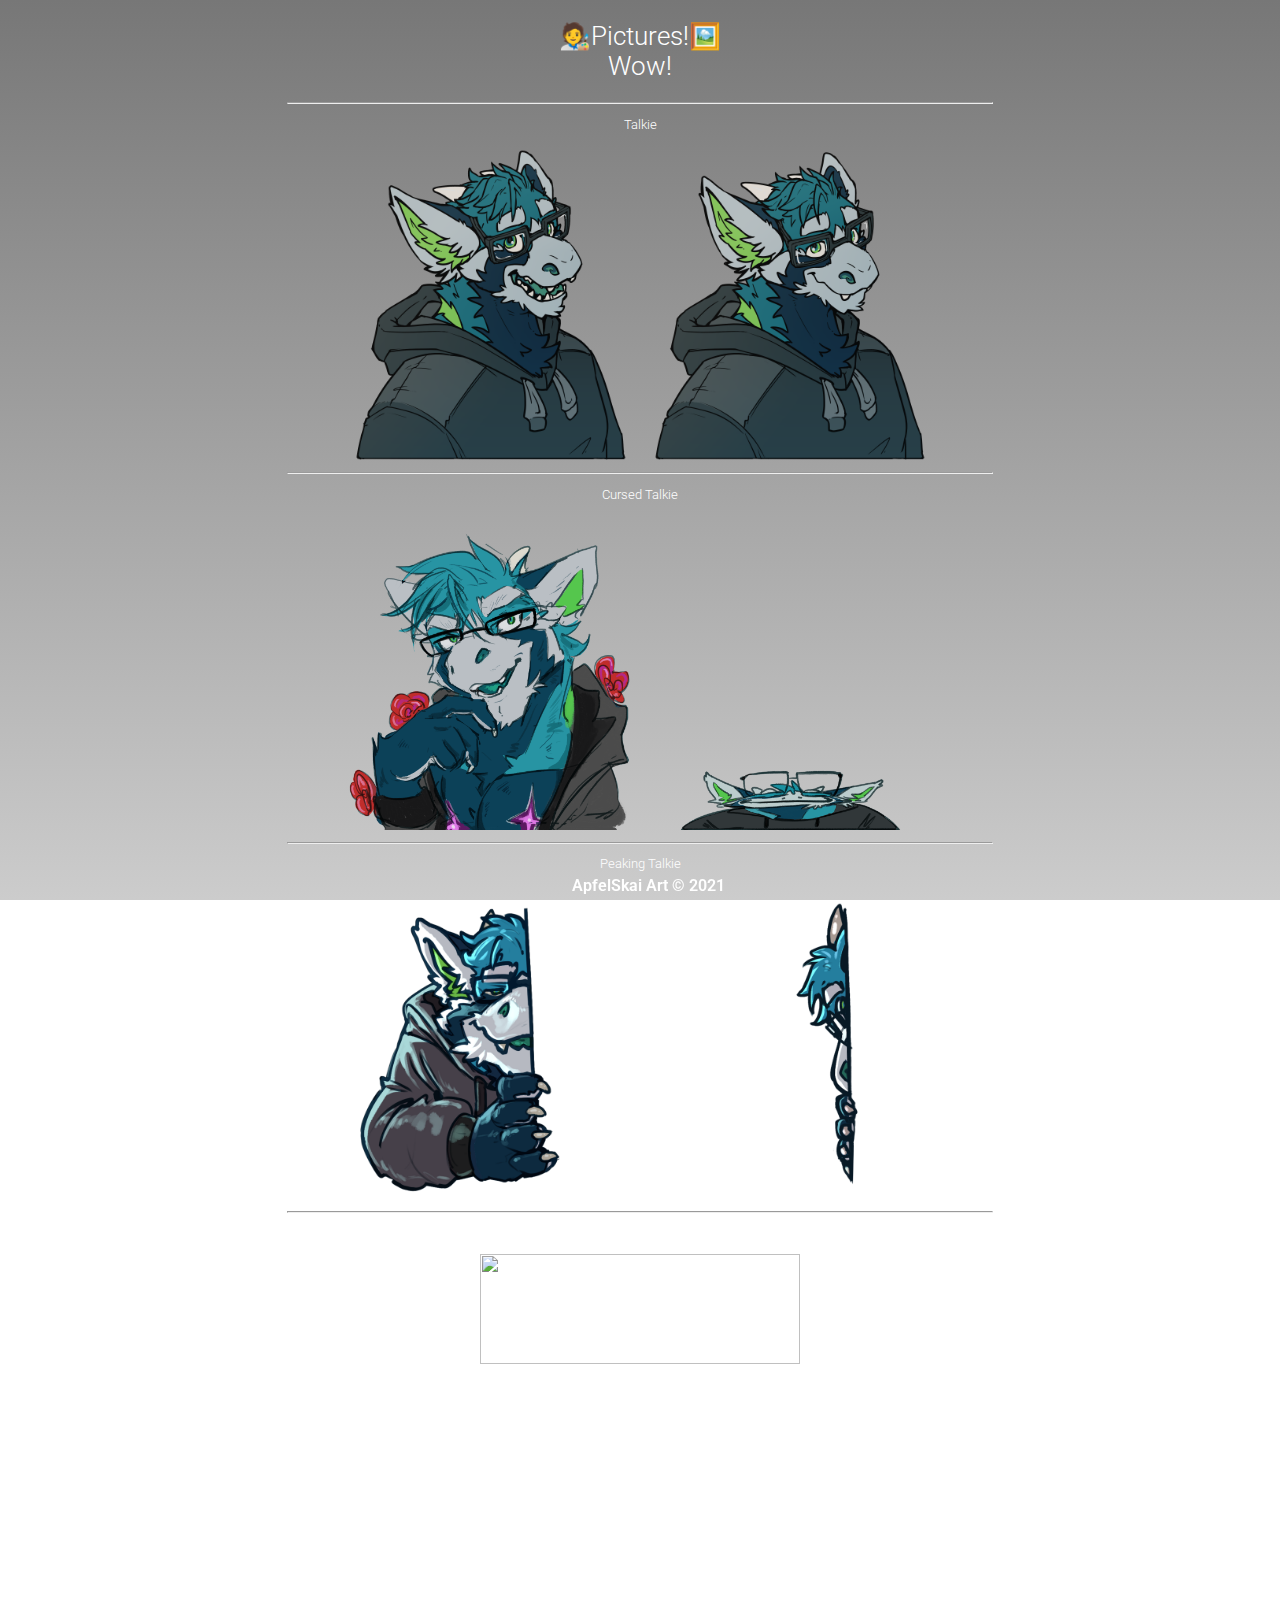
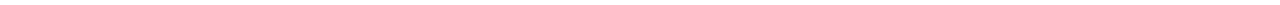
==== images.html @ 09414616 "Add Alt Pages" ====
<!DOCTYPE html>
<html>
<head>
<meta charset="UTF-8" />
<title>ApfelSKaI! :3333333</title>
<link rel="stylesheet" type="text/css" href="style01.css">
<style>
body {
	background-image: linear-gradient(to top, #cccccc 0%, #777777 100%);
	background-size: cover;
	background-attachment: fixed;
}
</style>
</head>
<body>
<div id="centered">
	<h2 style="color: white;">🧑‍🎨Pictures!🖼️<br> Wow! </h1>
	<div class="pics">
	<hr>
	<p> Talkie </p>
	<a href="images/Skai_Talkie_On.png"><img src="images/Skai_Talkie_On.png"></a>   
	<a href="images/Skai_Talkie_Off.png"><img src="images/Skai_Talkie_Off.png"></a><br>
	<hr>
 	<p> Cursed Talkie </p>
	<a href="images/CursedPNG_On.png"><img src="images/CursedPNG_On.png"></a>
	<a href="images/CursedPNG_Offpng"><img src="images/CursedPNG_Off.png"></a><br>
	<hr>
	<p> Peaking Talkie </p>  
	<a href="images/CursedPNG_2_Peak.png"><img src="images/CursedPNG_2_Peak.png"></a>
	<a href="images/CursedPNG_2_Sneak.png""><img src="images/CursedPNG_2_Sneak.png"></a><br>
	<hr>
	<p> Skai Heart </p>
	<a href="images/18x48_Skai_Wings.png"><img src="images/18x48_Skai_Wings.png" style="width:50%;"></a>
	<br><br><br>
	</div>
</div>
<footer style="color:white; font-family: Roboto; font-weight: 600;"> ApfelSkai Art © 2021 </footer>
</body>
</html>
---- style01.css ----
@import url('https://fonts.googleapis.com/css2?family=Roboto:ital,wght@0,100;0,300;0,400;0,500;0,700;0,900;1,100;1,300;1,400;1,500;1,700;1,900&display=swap');

html {
	
	height: 100%;
	overflow: scroll;
}

a {
	text-decoration: none;
	color: white;
}

<!-- a:visited {
	color: #99DDDD;
} -->
a:hover {
	color: #DDFFFF;
}

h1 {
	font-family: Roboto;
	font-weight: 300;
	font-size: 5vw;
}

h2 {
	font-family: Roboto;
	font-weight: 300;
	font-size: 2vw;
}

hr {
	width:55%;
}

#centered {
	width: 100%;
	height: 100%;
	display: inline-block;
	position: absolute;
	top: 50%;
	left: 50%;
	transform: translate(-50%, -50%);
	text-align: center;
}

p {
	font-family: Roboto;
	color: white;
	font-weight: 300;
	font-size: 1vw;
}

footer {
	width: 100%;
	position: fixed;
	bottom: 0px;
	text-align: center;
	padding: 0 0 5px 0;
}
#links {
	font-family: Roboto;
	font-size: 3vw;
	font-weight: 200;	
}

.pics {
	display:inherit;
	height:inherit;
}

.pics img {
	height:35%;
	width:auto;
	
}
	
	

@media only screen and (max-width: 1000px) {
	#links {
		font-size: 6vw;
	}
	h1 {
		font-size: 8vw;
	}
	h2 {
		font-size: 6vw;
	}
	.pics img {
		width:25%;
		height:auto;

}
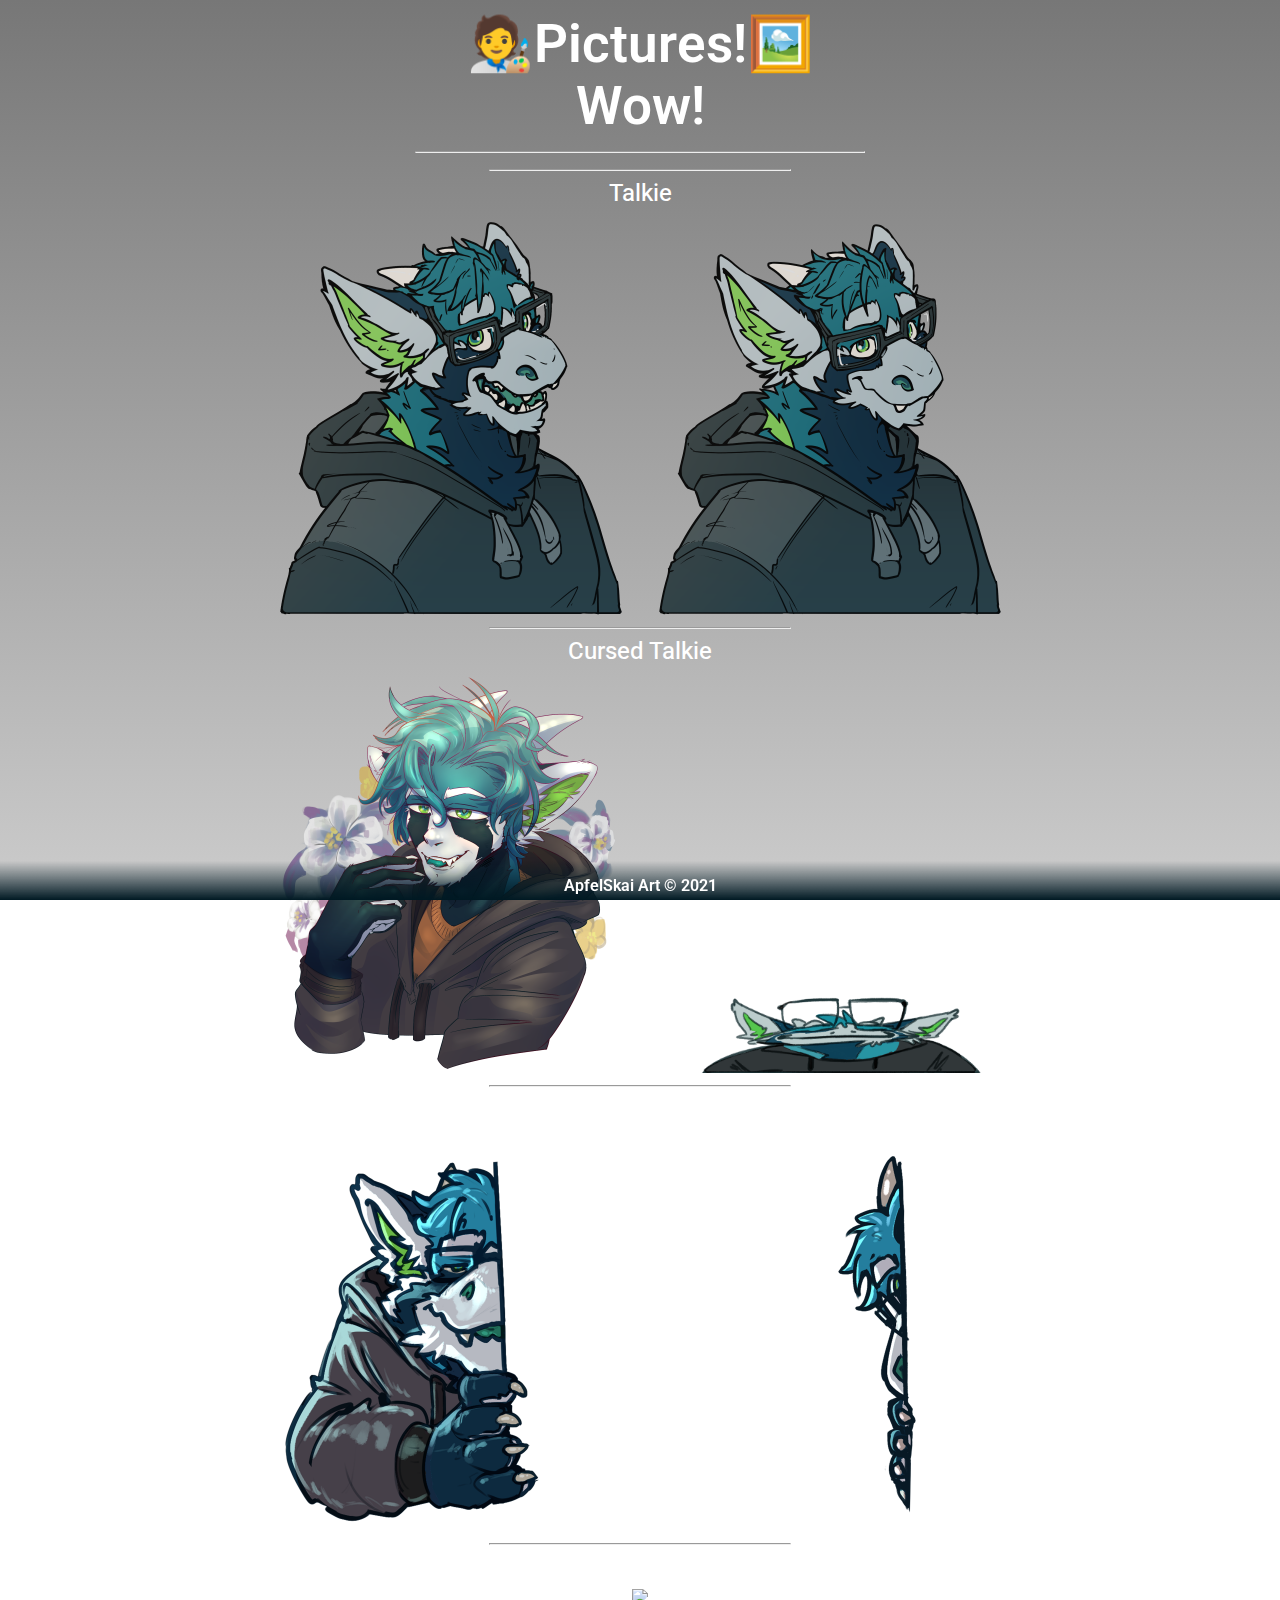
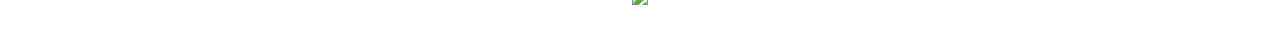
==== commit fb6f0219: "Bug Fixes & Menu add" ====
--- a/images.html
+++ b/images.html
@@ -14,26 +14,30 @@
 </head>
 <body>
 <div id="centered">
+<div class="greeting">
 	<h2 style="color: white;">🧑‍🎨Pictures!🖼️<br> Wow! </h1>
+</div>
+<hr>
 	<div class="pics">
 	<hr>
-	<p> Talkie </p>
+	<h3> Talkie </h3>
 	<a href="images/Skai_Talkie_On.png"><img src="images/Skai_Talkie_On.png"></a>   
 	<a href="images/Skai_Talkie_Off.png"><img src="images/Skai_Talkie_Off.png"></a><br>
 	<hr>
- 	<p> Cursed Talkie </p>
+ 	<h3> Cursed Talkie </h3>
 	<a href="images/CursedPNG_On.png"><img src="images/CursedPNG_On.png"></a>
 	<a href="images/CursedPNG_Offpng"><img src="images/CursedPNG_Off.png"></a><br>
 	<hr>
-	<p> Peaking Talkie </p>  
+	<h3> Peaking Talkie </h3>  
 	<a href="images/CursedPNG_2_Peak.png"><img src="images/CursedPNG_2_Peak.png"></a>
 	<a href="images/CursedPNG_2_Sneak.png""><img src="images/CursedPNG_2_Sneak.png"></a><br>
 	<hr>
-	<p> Skai Heart </p>
-	<a href="images/18x48_Skai_Wings.png"><img src="images/18x48_Skai_Wings.png" style="width:50%;"></a>
+	<h3> Skai Heart </h3>
+	<a href="images/18x48_Skai_Wings.png"><img src="images/18x48_Skai_Wings.png"></a>
 	<br><br><br>
 	</div>
 </div>
+<br> <br> <br>
 <footer style="color:white; font-family: Roboto; font-weight: 600;"> ApfelSkai Art © 2021 </footer>
 </body>
 </html>--- a/style01.css
+++ b/style01.css
@@ -4,11 +4,20 @@
 	
 	height: 100%;
 	overflow: scroll;
+}
+
+body {
+	margin: 0;
+	padding:0;
+	background-image: linear-gradient(to top, #78d43d 0%, #0099cc 100%);
+	background-size: cover;
+	background-attachment: fixed;
 }
 
 a {
 	text-decoration: none;
 	color: white;
+	font-family:Roboto;
 }
 
 <!-- a:visited {
@@ -20,36 +29,109 @@
 
 h1 {
 	font-family: Roboto;
-	font-weight: 300;
-	font-size: 5vw;
+	font-weight: 600;
+	margin: .25em;
 }
 
 h2 {
-	font-family: Roboto;
-	font-weight: 300;
-	font-size: 2vw;
-}
+	color: #DDDFFF;
+	font-family: Roboto;
+	font-weight: 600;
+	font-size: min(max(6vw, 25pt), 40pt);
+	margin: .25em;
+}
+
+h3 {
+	color: #FFFFFF;
+	font-family: Roboto;
+	font-weight: 450;
+	font-size: min(max(1.3vw, 18pt), max(40pt, 1.2vh));
+	margin: 8px;
+}
+
 
 hr {
-	width:55%;
+	width:max(300px,35%);
+	color:#ffffff;
+}
+
+#stacked {
+	display: inline-block;
+	min-width: min(700px, 80vw);
+	width: min(800px, 25vw);
+	padding: 0 2em;
+	max-width: 45%;
+	text-align: left;
+	vertical-align: top;
+
+}
+
+.menu {
+	
+	position: fixed;
+	display: block;
+	float:left;
+	margin:10px;
+	padding:10px;
+	background-color: rgba(50, 70, 90, .25);
+	z-index:1;
+
+}
+.menu-content {
+	display: none;
+	position:relative;
+	padding: inherit;
+	margin: 10px 0;
+	width:auto;
+	background-color: rgba(50, 70, 90, .25);
+}
+.menu:hover .menu-content{
+	display:block;
 }
 
 #centered {
+	top:0px;
+	bottom:15px;
 	width: 100%;
-	height: 100%;
-	display: inline-block;
+	display: inline-block;
+	margin:0;
 	position: absolute;
-	top: 50%;
-	left: 50%;
-	transform: translate(-50%, -50%);
+	justify-content: center;
 	text-align: center;
+	vertical-align: middle;
+}
+
+.greeting {
+	display: inherit;
+	width:100%;
+	height:min(max(15vh,100px),auto);
+
+}
+.greeting h1 {
+	font-size: min(max(3vw, 3vh), max(3em,7vh));
+	color: white;
+
+}
+.content {
+	display: inline-block;
+	bottom:0;
+	width:80vw;
+	max-width: 1500px;
+	height:70%;
+	margin-left: auto;
+	margin-right: auto;
+	vertical-align: middle;
+}
+.content a {
+	font-size: min(max(4vw, 4vh), max(5em));
+	padding:0;
 }
 
 p {
 	font-family: Roboto;
 	color: white;
 	font-weight: 300;
-	font-size: 1vw;
+	font-size: large;
 }
 
 footer {
@@ -57,39 +139,71 @@
 	position: fixed;
 	bottom: 0px;
 	text-align: center;
-	padding: 0 0 5px 0;
-}
+	padding: 15px 0px 5px 0px;
+	margin: 0;
+	background: linear-gradient(0deg, rgba(0,25,35,1) 0%, rgba(0,45,74,0) 100%);
+	color:white;
+	font-family: Roboto;
+	font-weight: 600;
+}
+
 #links {
-	font-family: Roboto;
-	font-size: 3vw;
-	font-weight: 200;	
-}
+	display:block;
+	font-family: Roboto;
+	font-weight: 300;
+}
+
+.redirect {
+	height:100%;
+	position: relative;
+    	top: 35%;
+    	transform: translateY(-35%);
+
+}
+
+.refs a {
+	font-size: min(max(1.2vw, 15pt), max(30pt, 1vh));
+}
+.refs p {
+	font-size: min(max(1.2vw, 12pt), max(30pt, 1vh));
+}
+.refs h3 {
+	color: #BBFFCC;
+	font-family: Roboto;
+	font-weight: 450;
+	font-size: min(max(1.3vw, 18pt), max(40pt, 1.2vh));
+	margin: 8px;
+}
+	
 
 .pics {
-	display:inherit;
+	display: inline-block;
 	height:inherit;
 }
 
 .pics img {
-	height:35%;
-	width:auto;
-	
-}
-	
-	
-
-@media only screen and (max-width: 1000px) {
-	#links {
-		font-size: 6vw;
-	}
-	h1 {
-		font-size: 8vw;
-	}
-	h2 {
-		font-size: 6vw;
-	}
-	.pics img {
-		width:25%;
-		height:auto;
-
-}
+	max-height: 400px;
+	max-width: auto;
+	
+}
+
+.icons img {
+	width: min(max(15vh, 250px), 25%);
+	height: auto;
+}
+	
+@media (max-width: 900px) {
+
+#stacked {
+	padding: 10px;
+
+}
+
+.pics img {
+	max-height: auto;
+	max-width: 60%;
+
+}
+
+
+
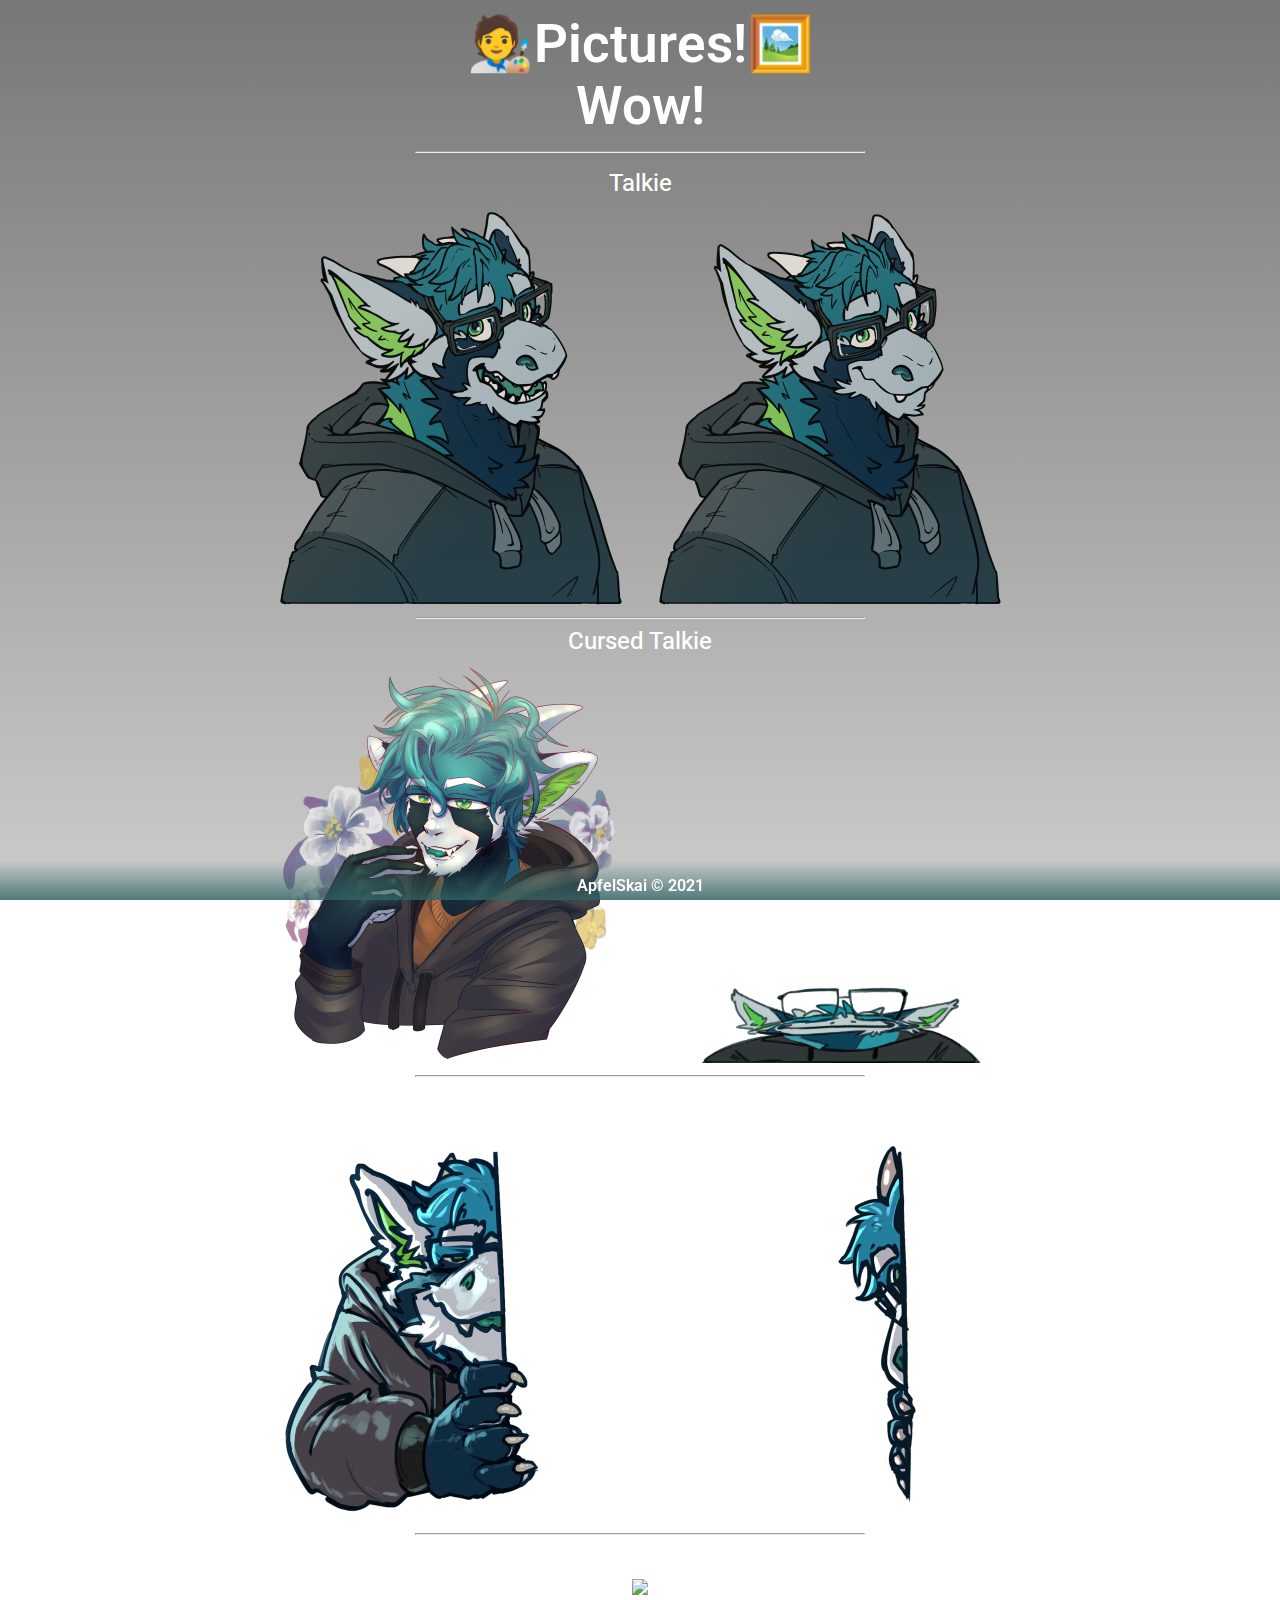
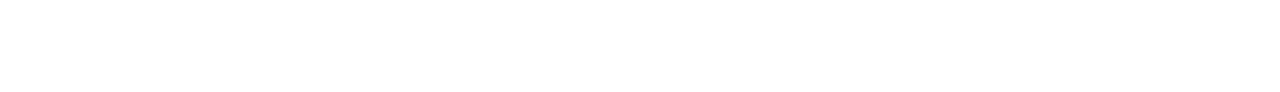
==== commit 8252200a: "Update" ====
--- a/images.html
+++ b/images.html
@@ -14,30 +14,43 @@
 </head>
 <body>
 <div id="centered">
-<div class="greeting">
-	<h2 style="color: white;">🧑‍🎨Pictures!🖼️<br> Wow! </h1>
-</div>
-<hr>
+	<div class="greeting2">
+		<h2 style="color: white;">🧑‍🎨Pictures!🖼️<br> Wow! </h1>
+		<hr>
+	</div>
+
 	<div class="pics">
-	<hr>
-	<h3> Talkie </h3>
-	<a href="images/Skai_Talkie_On.png"><img src="images/Skai_Talkie_On.png"></a>   
-	<a href="images/Skai_Talkie_Off.png"><img src="images/Skai_Talkie_Off.png"></a><br>
-	<hr>
- 	<h3> Cursed Talkie </h3>
-	<a href="images/CursedPNG_On.png"><img src="images/CursedPNG_On.png"></a>
-	<a href="images/CursedPNG_Offpng"><img src="images/CursedPNG_Off.png"></a><br>
-	<hr>
-	<h3> Peaking Talkie </h3>  
-	<a href="images/CursedPNG_2_Peak.png"><img src="images/CursedPNG_2_Peak.png"></a>
-	<a href="images/CursedPNG_2_Sneak.png""><img src="images/CursedPNG_2_Sneak.png"></a><br>
-	<hr>
-	<h3> Skai Heart </h3>
-	<a href="images/18x48_Skai_Wings.png"><img src="images/18x48_Skai_Wings.png"></a>
+		<div>
+			<h3> Talkie </h3>
+			<a href="images/Skai_Talkie_On.png"><img src="images/Skai_Talkie_On.png"></a>   
+			<a href="images/Skai_Talkie_Off.png"><img src="images/Skai_Talkie_Off.png"></a><br>
+			<hr>
+		</div>
+		
+		<div>
+ 			<h3> Cursed Talkie </h3>
+			<a href="images/CursedPNG_On.png"><img src="images/CursedPNG_On.png"></a>
+			<a href="images/CursedPNG_Offpng"><img src="images/CursedPNG_Off.png"></a><br>
+			<hr>
+		</div>
+	
+		<div>
+			<h3> Peaking Talkie </h3>  
+			<a href="images/CursedPNG_2_Peak.png"><img src="images/CursedPNG_2_Peak.png"></a>
+			<a href="images/CursedPNG_2_Sneak.png""><img src="images/CursedPNG_2_Sneak.png"></a><br>
+			<hr>
+		</div>
+	
+		<div>
+			<h3> Skai Heart </h3>
+			<a href="images/18x48_Skai_Wings.png"><img src="images/18x48_Skai_Wings.png"></a>
+		</div>
 	<br><br><br>
 	</div>
+
+<div class="flexfooter">
+<footer style="color:white; font-family: Roboto; font-weight: 600;"> ApfelSkai © 2021 </footer>
 </div>
-<br> <br> <br>
-<footer style="color:white; font-family: Roboto; font-weight: 600;"> ApfelSkai Art © 2021 </footer>
+</div>
 </body>
 </html>--- a/style01.css
+++ b/style01.css
@@ -8,7 +8,7 @@
 
 body {
 	margin: 0;
-	padding:0;
+	padding-bottom:100px;
 	background-image: linear-gradient(to top, #78d43d 0%, #0099cc 100%);
 	background-size: cover;
 	background-attachment: fixed;
@@ -56,8 +56,8 @@
 }
 
 #stacked {
-	display: inline-block;
-	min-width: min(700px, 80vw);
+	display:inline-block;
+	min-width: min(500px, 80vw);
 	width: min(800px, 25vw);
 	padding: 0 2em;
 	max-width: 45%;
@@ -90,41 +90,56 @@
 }
 
 #centered {
-	top:0px;
-	bottom:15px;
 	width: 100%;
-	display: inline-block;
-	margin:0;
+	height: 100%;
+	display: flex;
 	position: absolute;
-	justify-content: center;
-	text-align: center;
-	vertical-align: middle;
-}
-
-.greeting {
-	display: inherit;
-	width:100%;
-	height:min(max(15vh,100px),auto);
-
-}
-.greeting h1 {
-	font-size: min(max(3vw, 3vh), max(3em,7vh));
-	color: white;
-
-}
+	justify-content: space-between;
+	flex-direction: column;
+	text-align: center;
+
+
+	--h: 6vh;
+	--w: 6vw;
+}
+
+#linear {
+	width: 100%;
+	height: 100%;
+	display: flex;
+	position: absolute;
+	justify-content: flex-start;
+	flex-direction: column;
+	text-align: center;
+
+	--h: 6vh;
+	--w: 6vw;
+}
+
+.greeting2 {
+	text-align: center;
+	height:auto;
+
+}
+.greeting2 h1 {
+	font-size: max(min(calc(var(--h)*.6), calc(var(--w)*.6)), 2em);
+	color: white;
+
+}
+
+.greeting1 {
+	text-align: center;
+	height:auto;
+
+}
+.greeting1 h1 {
+	font-size: max(min(var(--h), var(--w)), 2em);
+	color: white;
+
+}
+
 .content {
-	display: inline-block;
-	bottom:0;
-	width:80vw;
-	max-width: 1500px;
-	height:70%;
-	margin-left: auto;
-	margin-right: auto;
-	vertical-align: middle;
-}
-.content a {
-	font-size: min(max(4vw, 4vh), max(5em));
-	padding:0;
+	width:auto;
 }
 
 p {
@@ -134,31 +149,28 @@
 	font-size: large;
 }
 
-footer {
-	width: 100%;
-	position: fixed;
+.flexfooter {
+	text-align: center;
+	padding: 15px 0px 5px 0px;
+	background: linear-gradient(0deg, rgba(50,100,100,.8) 0%, rgba(200,200,200,0) 100%);
+	color:white;
+	font-family: Roboto;
+	font-weight: 600;
 	bottom: 0px;
-	text-align: center;
-	padding: 15px 0px 5px 0px;
-	margin: 0;
-	background: linear-gradient(0deg, rgba(0,25,35,1) 0%, rgba(0,45,74,0) 100%);
-	color:white;
-	font-family: Roboto;
-	font-weight: 600;
-}
+	width:100%;
+	position: sticky;
+}
+
 
 #links {
-	display:block;
+
 	font-family: Roboto;
 	font-weight: 300;
 }
 
 .redirect {
-	height:100%;
-	position: relative;
-    	top: 35%;
-    	transform: translateY(-35%);
-
+	font-size: max(min(var(--h), calc(var(--w)*.75)), 3em);
+	text-align: center;
 }
 
 .refs a {
@@ -177,8 +189,11 @@
 	
 
 .pics {
-	display: inline-block;
-	height:inherit;
+	display:flexbox;
+	align-self: stretch;
+	flex-direction: column;
+	flex-grow:1;
+
 }
 
 .pics img {
